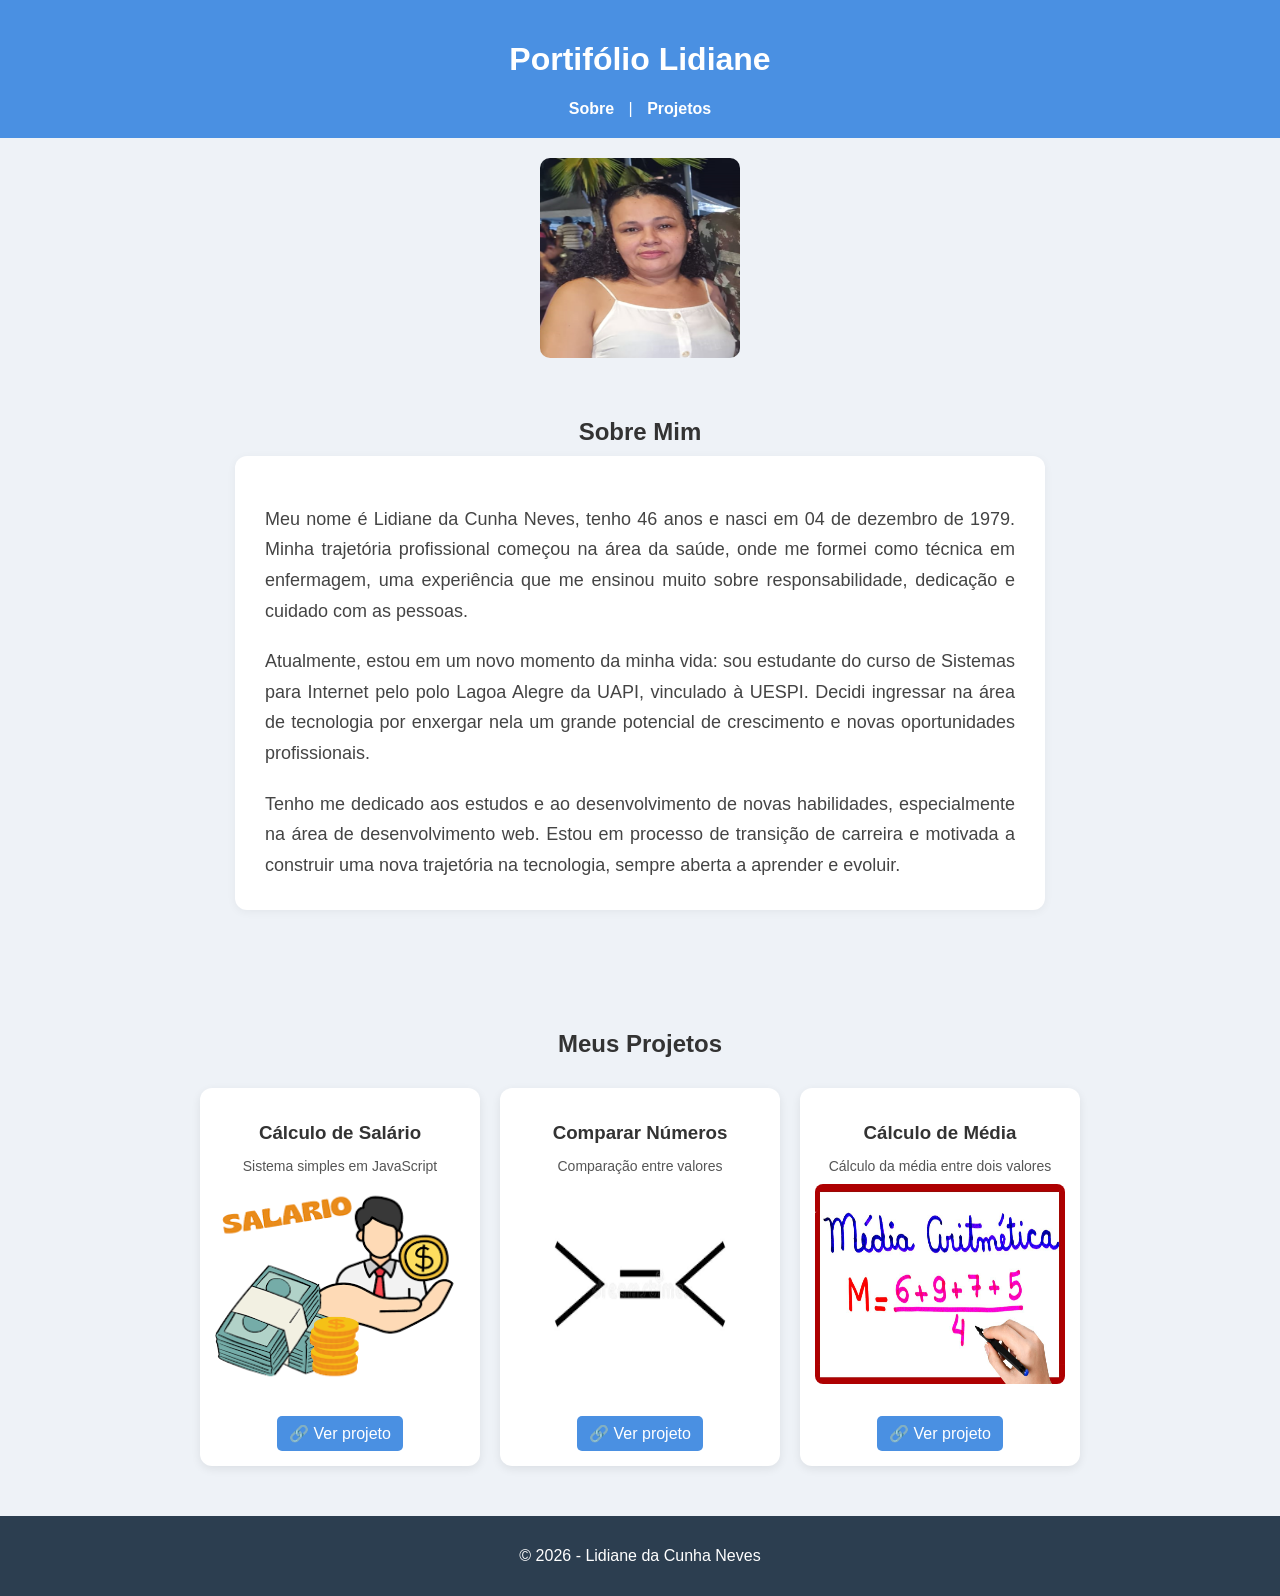
==== index.html @ 6615ddda "Corrige arquivo principal para index.html" ====
<!DOCTYPE html>
<html lang="pt-br">

  <head>
    <meta charset="UTF-8">
    <title>Portfólio</title>
    <link rel="stylesheet" href="style.css">
  </head>

  <body>

  <!-- CABEÇALHO -->
  <header>
    <h1>Portifólio Lidiane</h1>
    
    <nav>
      <a href="#sobre">Sobre</a> |
      <a href="#projetos">Projetos</a>
    </nav>
  </header>

  <!-- CONTEÚDO PRINCIPAL -->
  <main>
	
	  <!-- FOTO -->
      <div class="sobre-imagem">
        	<img src="imagens/lidiane.png" width="300" height="200" alt="Foto de Lidiane da Cunha Neves">
      </div>

    <!-- SEÇÃO SOBRE -->
    <section id="sobre">
      	<h2>Sobre Mim</h2>
	  	<div class="container-sobre">
		  <p>
      	Meu nome é Lidiane da Cunha Neves, tenho 46 anos e nasci em 04 de dezembro de 1979. Minha trajetória profissional começou na área da saúde, onde me formei como técnica em enfermagem, uma experiência que me ensinou muito sobre responsabilidade, dedicação e cuidado com as pessoas.
    	</p>

    	<p>
      	Atualmente, estou em um novo momento da minha vida: sou estudante do curso de Sistemas para Internet pelo polo Lagoa Alegre da UAPI, vinculado à UESPI. Decidi ingressar na área de tecnologia por enxergar nela um grande potencial de crescimento e novas oportunidades profissionais.
    	</p>

    	<p>
      	Tenho me dedicado aos estudos e ao desenvolvimento de novas habilidades, especialmente na área de desenvolvimento web. Estou em processo de transição de carreira e motivada a construir uma nova trajetória na tecnologia, sempre aberta a aprender e evoluir.
    	</p>
		</div>
    </section>

    <!-- SEÇÃO PROJETOS -->
    <section id="projetos">
      <h2>Meus Projetos</h2>

      <!-- Aqui o JS vai inserir os projetos -->
      <div id="lista-projetos"></div>
    </section>

  </main>

  <!-- RODAPÉ -->
  <footer>
    <p>© 2026 - Lidiane da Cunha Neves</p>
  </footer>

  <script src="script.js"></script>

  </body>
</html>
---- style.css ----
/* RESET BÁSICO */
body {
  margin: 0;
  font-family: Arial, Helvetica, sans-serif;
  background: #eef2f7;
  color: #333;
}

/* CABEÇALHO */
header {
  background: #4a90e2;
  color: white;
  padding: 20px;
  text-align: center;
  margin-bottom: 20px; 
}

nav {
  margin-top: 10px;
}

nav a {
  color: white;
  margin: 0 10px;
  text-decoration: none;
  font-weight: bold;
}

nav a:hover {
  text-decoration: underline;
}

/* SEÇÕES GERAIS */
section {
  padding: 50px 20px;
}

/* ========================= */
/* SEÇÃO SOBRE */
/* ========================= */

#sobre {
  background: #eef2f7;
}

/* TÍTULO SOBRE */
#sobre h2 {
  text-align: center;
  margin-bottom: 10px; 
  margin-top: 0px;
}

/* IMAGEM */
.sobre-imagem img {
  display: block;
  margin: 5px auto 10px auto; 
  width: 200px;
  border-radius: 10px;
}

.container-sobre {
  max-width: 750px;
  margin: 0 auto;
  background: white;
  padding: 30px;
  border-radius: 12px;
  box-shadow: 0 2px 10px rgba(0,0,0,0.05);
}

#sobre p {
  font-size: 18px;
  line-height: 1.7;
  text-align: justify;
  color: #444;
  margin-bottom: 20px;
}

#sobre p:last-child {
  margin-bottom: 0;
}

#sobre p::first-line {
  font-weight: 500;
}

/* ========================= */
/* SEÇÃO PROJETOS */
/* ========================= */

#projetos {
  background: #eef2f7;
  text-align: center;
}

#lista-projetos {
  display: flex;
  justify-content: center;
  gap: 20px;
  flex-wrap: wrap;
  margin-top: 30px;
}

#lista-projetos div {
  background: white;
  padding: 15px;
  border-radius: 12px;
  width: 250px;
  box-shadow: 0 3px 10px rgba(0,0,0,0.08);
  transition: transform 0.2s ease;
}

#lista-projetos div:hover {
  transform: translateY(-5px);
}

#lista-projetos h3 {
  margin-bottom: 10px;
}

#lista-projetos p {
  font-size: 14px;
  margin-bottom: 10px;
  color: #555;
}

#lista-projetos img {
  width: 100%;
  border-radius: 8px;
}

/* LINKS DOS PROJETOS */
#lista-projetos a {
  display: inline-block;
  margin-top: 10px;
  padding: 8px 12px;
  background: #4a90e2;
  color: white;
  text-decoration: none;
  border-radius: 5px;
}

#lista-projetos a:hover {
  background: #357abd;
}

/* ========================= */
/* RODAPÉ */
/* ========================= */

footer {
  background: #2c3e50;
  color: white;
  text-align: center;
  padding: 15px;
}

/* ========================= */
/* RESPONSIVIDADE */
/* ========================= */

@media (max-width: 600px) {
  nav {
    display: flex;
    flex-direction: column;
    gap: 10px;
  }

  #lista-projetos {
    flex-direction: column;
    align-items: center;
  }

  #sobre p {
    font-size: 16px;
  }
}
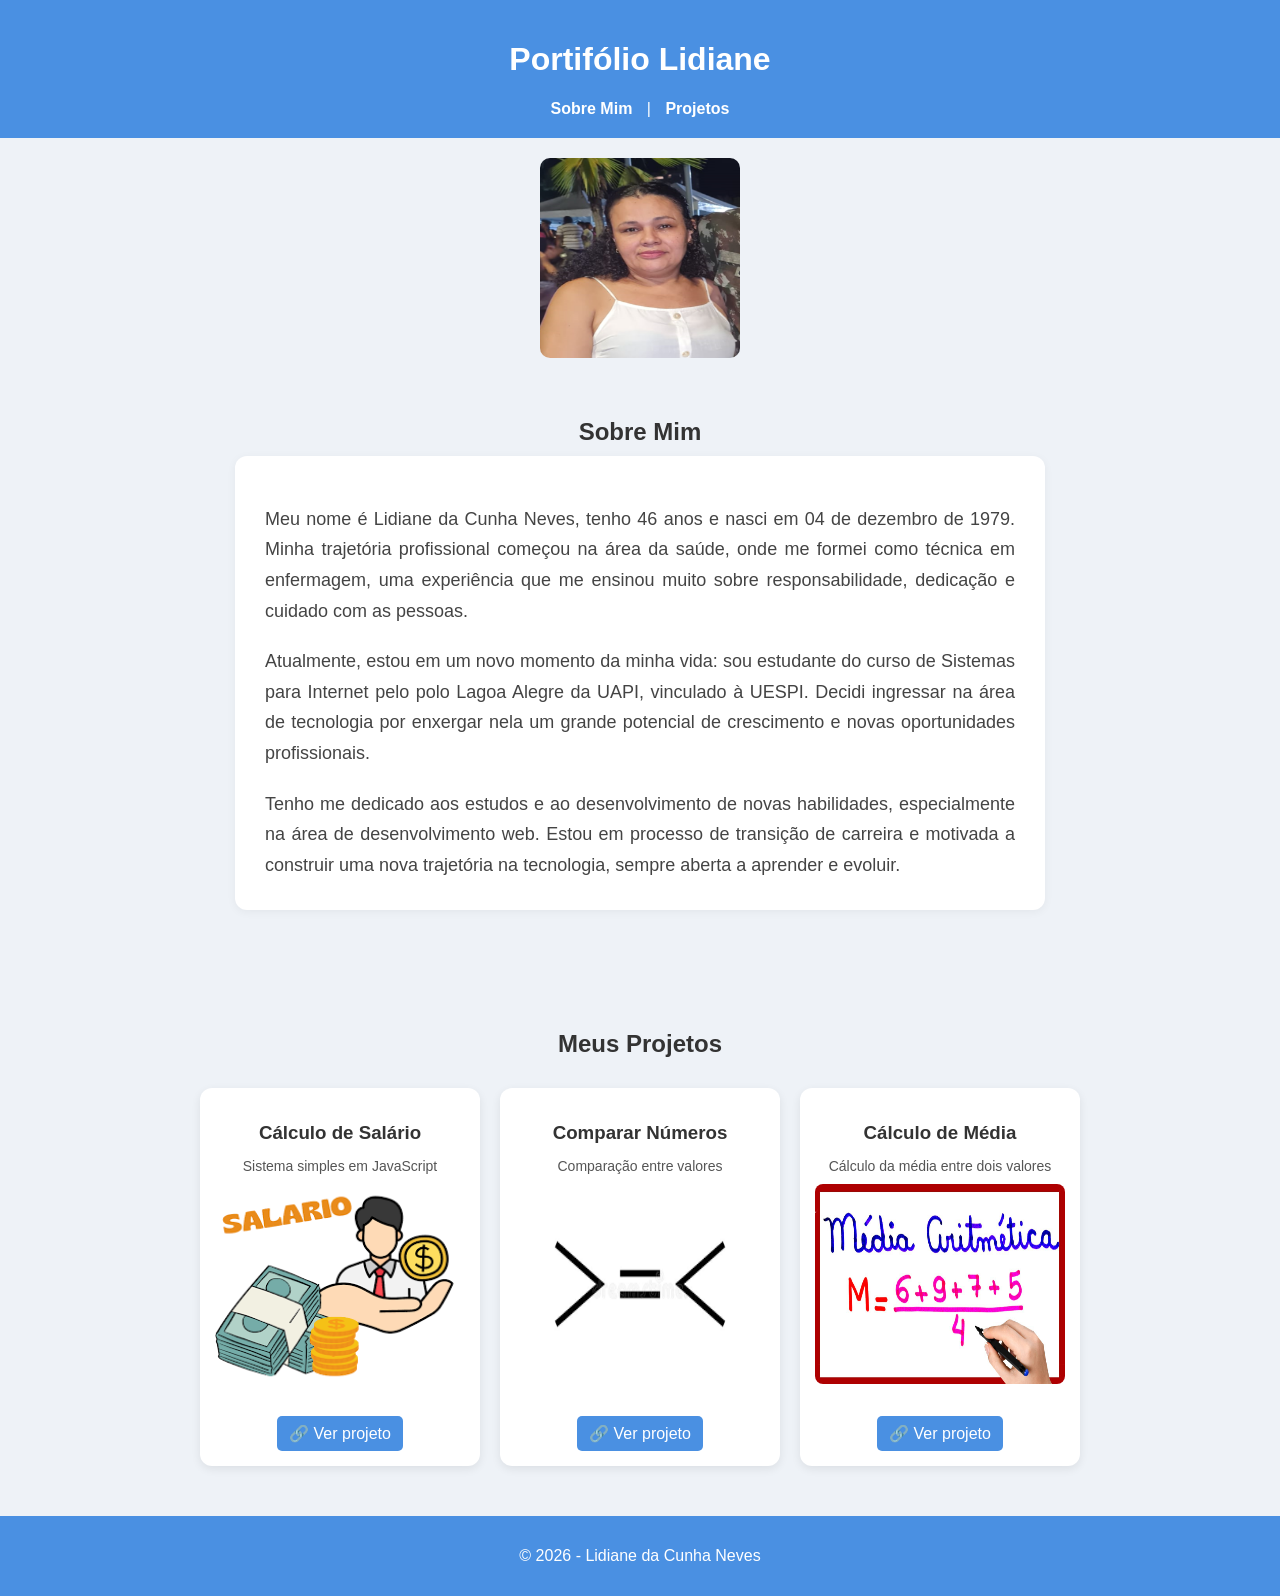
==== commit 411c2b1d: "Correção nas nomeclaturas dos menus" ====
--- a/index.html
+++ b/index.html
@@ -14,7 +14,7 @@
     <h1>Portifólio Lidiane</h1>
     
     <nav>
-      <a href="#sobre">Sobre</a> |
+      <a href="#sobre">Sobre Mim</a> |
       <a href="#projetos">Projetos</a>
     </nav>
   </header>
--- a/style.css
+++ b/style.css
@@ -148,7 +148,7 @@
 /* ========================= */
 
 footer {
-  background: #2c3e50;
+  background: #4a90e2;
   color: white;
   text-align: center;
   padding: 15px;
